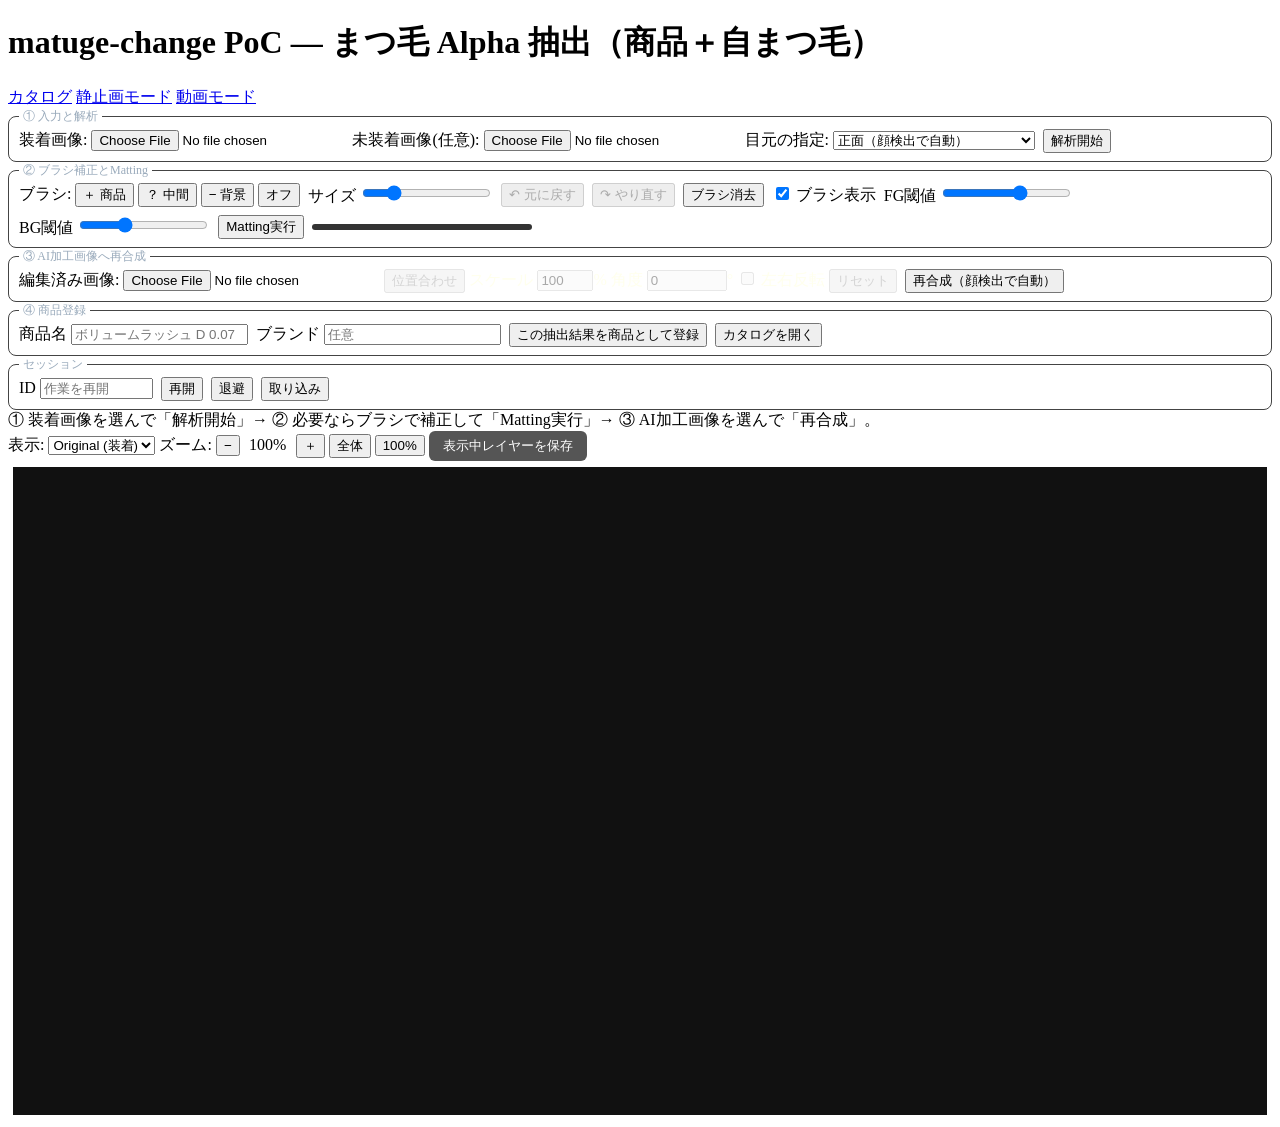
==== frontend/extract.html @ fe7f3122 "レビュー指摘対応: a>buttonネスト排除・:has()フォールバック・テストの厳密化 - <a>内の<button>を排除（カタログへはbutton+location.href、ダウンロードはボ" ====
<!DOCTYPE html>
<html lang="ja">
<head>
<meta charset="utf-8">
<title>matuge-change PoC — 静止画モード（まつ毛Alpha抽出）</title>
<link rel="stylesheet" href="/common.css">
<style>
  #controls { align-items: stretch; gap: 8px; }
  #controls .group { border: 1px solid #444; border-radius: 8px; margin: 0; padding: 4px 10px 8px;
    display: flex; flex-wrap: wrap; gap: 8px; align-items: center; }
  #controls legend { font-size: 12px; color: #9ab; padding: 0 4px; }
  #viewBar { padding-top: 0; padding-bottom: 6px; background: transparent; }
  /* ダウンロードリンクをボタンの見た目にする（<a>の中に<button>は無効なHTMLなので使わない） */
  #btnDownload { display: inline-block; background: #555; color: #fff; border-radius: 6px;
    padding: 6px 14px; font-size: 13px; text-decoration: none; cursor: pointer; }
  #stage { position: relative; margin: 0 auto 12px; overflow: auto; max-width: 98vw; height: 72vh; background: #111; }
  #canvasWrap { position: relative; transform-origin: 0 0; }
  canvas { position: absolute; left: 0; top: 0; image-rendering: auto; }
  #baseCanvas { position: relative; }
  #zoomLabel { display: inline-block; min-width: 48px; text-align: center; font-variant-numeric: tabular-nums; }
  .brush-active { outline: 2px solid #ff5; }
  #progress { height: 6px; background: #333; border-radius: 3px; overflow: hidden; width: 220px; }
  #progressBar { height: 100%; width: 0; background: #4a6cf7; transition: width .2s; }
  .roi-overlay { position: absolute; display: none; pointer-events: none; box-sizing: border-box; }
  #roiOverlayA { border: 2px solid #00e5ff; background: rgba(0,229,255,.12); }
  #roiOverlayB { border: 2px dashed #ff9f1c; background: rgba(255,159,28,.12); }
  .roi-overlay::before { position: absolute; left: 3px; top: 1px; font-weight: bold; }
  #roiOverlayA::before { content: 'A'; color: #00e5ff; }
  #roiOverlayB::before { content: 'B'; color: #ff9f1c; }
  #fitCanvas { display: none; z-index: 4; pointer-events: none; }
  #fitControls { color: #ffd; }
  #roiHint { font-size: 13px; color: #ffd; }
</style>
</head>
<body>
<header><h1>matuge-change PoC — まつ毛 Alpha 抽出（商品＋自まつ毛）</h1></header>

<nav>
  <a href="/">カタログ</a>
  <a href="/extract.html" class="nav-active">静止画モード</a>
  <a href="/video.html">動画モード</a>
</nav>

<div class="bar" id="controls">
  <fieldset class="group">
    <legend>① 入力と解析</legend>
    <label>装着画像: <input type="file" id="fileWith" accept="image/*"></label>
    <label>未装着画像(任意): <input type="file" id="fileWithout" accept="image/*"></label>
    <label>目元の指定:
      <select id="roiMode">
        <option value="auto">正面（顔検出で自動）</option>
        <option value="manual">横顔・目のアップ（手動ROI）</option>
      </select>
    </label>
    <span id="roiControls" style="display:none">
      <button id="roiBtnA" class="secondary">ROI-A 指定（装着画像）</button>
      <button id="roiBtnB" class="secondary">ROI-B 指定（加工画像）</button>
      <button id="roiClear" class="secondary">ROIクリア</button>
      <label><input type="checkbox" id="roiShow" checked> ROI枠を表示</label>
    </span>
    <button id="btnUpload">解析開始</button>
    <span id="roiHint"></span>
  </fieldset>

  <fieldset class="group">
    <legend>② ブラシ補正とMatting</legend>
    <label>ブラシ:
      <button id="btnAdd" class="secondary">＋ 商品</button>
      <button id="btnUnknown" class="secondary">？ 中間</button>
      <button id="btnRemove" class="secondary">− 背景</button>
      <button id="btnNone" class="secondary">オフ</button>
    </label>
    <label>サイズ <input type="range" id="brushSize" min="2" max="60" value="14"></label>
    <button id="btnUndo" class="secondary" disabled>↶ 元に戻す</button>
    <button id="btnRedo" class="secondary" disabled>↷ やり直す</button>
    <button id="btnClear" class="secondary">ブラシ消去</button>
    <label title="描いたブラシの表示だけを切り替えます（OFFでもMattingには使われます）。キーボード: B"><input type="checkbox" id="brushShow" checked> ブラシ表示</label>
    <label>FG閾値 <input type="range" id="fgThresh" min="30" max="95" value="70"></label>
    <label>BG閾値 <input type="range" id="bgThresh" min="2" max="50" value="18"></label>
    <button id="btnMatte">Matting実行</button>
    <div id="progress"><div id="progressBar"></div></div>
  </fieldset>

  <fieldset class="group">
    <legend>③ AI加工画像へ再合成</legend>
    <label>編集済み画像: <input type="file" id="fileEdited" accept="image/*"></label>
    <span id="fitControls">
      <button id="btnFit" class="secondary">位置合わせ</button>
      <label>スケール <input id="fitScale" type="number" min="10" max="400" step="1" value="100">%</label>
      <label>角度 <input id="fitAngle" type="number" min="-180" max="180" step="0.1" value="0">°</label>
      <label><input id="fitFlip" type="checkbox"> 左右反転</label>
      <button id="fitReset" class="secondary">リセット</button>
    </span>
    <button id="btnRecompose">再合成（顔検出で自動）</button>
  </fieldset>

  <fieldset class="group">
    <legend>④ 商品登録</legend>
    <label>商品名 <input type="text" id="assetName" placeholder="ボリュームラッシュ D 0.07"></label>
    <label>ブランド <input type="text" id="assetBrand" placeholder="任意"></label>
    <button id="btnRegister">この抽出結果を商品として登録</button>
    <button class="secondary" onclick="location.href='/'">カタログを開く</button>
    <span id="catalogInfo" style="font-size:13px;color:#9fd"></span>
  </fieldset>

  <fieldset class="group">
    <legend>セッション</legend>
    <label>ID <input type="text" id="sessionId" size="12" placeholder="作業を再開"></label>
    <button id="btnResume" class="secondary">再開</button>
    <button id="btnArchive" class="secondary" title="セッションの画像一式をSupabase Storageへ退避">退避</button>
    <button id="btnArchiveRestore" class="secondary" title="退避済みセッションをこのサーバへ復元">取り込み</button>
  </fieldset>
</div>

<div class="status" id="status">① 装着画像を選んで「解析開始」→ ② 必要ならブラシで補正して「Matting実行」→ ③ AI加工画像を選んで「再合成」。</div>

<div class="bar" id="viewBar">
  <label>表示:
    <select id="layerSelect">
      <option value="roi_a">Original (装着)</option>
    </select>
  </label>
  <label>ズーム:
    <button id="btnZoomOut" class="secondary">−</button>
    <span id="zoomLabel">100%</span>
    <button id="btnZoomIn" class="secondary">＋</button>
    <button id="btnZoomFit" class="secondary">全体</button>
    <button id="btnZoomReset" class="secondary">100%</button>
  </label>
  <a id="btnDownload" download>表示中レイヤーを保存</a>
</div>

<div id="stage">
  <div id="canvasWrap">
    <canvas id="baseCanvas"></canvas>
    <canvas id="paintCanvas"></canvas>
    <canvas id="fitCanvas"></canvas>
    <div id="roiOverlayA" class="roi-overlay"></div>
    <div id="roiOverlayB" class="roi-overlay"></div>
  </div>
</div>

<script>
const state = {
  session: null, w: 0, h: 0, brush: null, painting: false, layer: 'roi_a',
  strokes: [], current: null, supabase: null, channel: null,
  zoom: 1, localUrls: {}, roiA: null, roiB: null, activeRoi: null,
  fitMode: false, fitScale: 100, fitAngle: 0, fitFlip: false,
  productBBox: null, fitCenter: null, fitDrag: null,
};
const TOOL_OF = { add: 'fg', unknown: 'unknown', remove: 'bg' };
const COLOR_OF = { fg: '#ff2020', unknown: '#20c040', bg: '#2040ff' };
const baseCanvas = document.getElementById('baseCanvas');
const paintCanvas = document.getElementById('paintCanvas');
const fitCanvas = document.getElementById('fitCanvas');
const stage = document.getElementById('stage');
const canvasWrap = document.getElementById('canvasWrap');
const bctx = baseCanvas.getContext('2d');
const pctx = paintCanvas.getContext('2d');
const fctx = fitCanvas.getContext('2d');
const status = (msg) => document.getElementById('status').textContent = msg;

// fetch は通信断・ファイル読み取り失敗で reject するため、必ず捕まえて理由を表示する
async function postForm(url, fd) {
  let res;
  try {
    res = await fetch(url, { method: 'POST', body: fd });
  } catch (e) {
    throw new Error(`送信に失敗しました（選択したファイルが移動・削除された、またはサーバーに接続できません）: ${e.message}`);
  }
  if (!res.ok) throw new Error(await res.text());
  return res.json();
}

const LAYER_NAMES = {
  roi_a: 'Original (装着)', roi_b: 'Aligned (未装着)', difference: 'Difference',
  probability: 'Probability', trimap: 'Trimap', alpha: 'Alpha',
  product_rgba: 'Product RGBA', composite_on_bare: '未装着画像へ再合成',
  composite_on_edited: '編集済み画像へ再合成',
  source_with: '元画像 (装着)', source_without: '元画像 (未装着)',
  source_edited: '元画像 (AI加工済み)',
  local_with: '選択した画像 (装着)', local_without: '選択した画像 (未装着)',
  local_edited: '選択した画像 (AI加工済み)'
};

function setLayerOptions(layers) {
  const sel = document.getElementById('layerSelect');
  const current = sel.value;
  sel.innerHTML = '';
  // 解析後もアップロード直後のプレビューを見比べられるよう local_* を末尾に残す
  const all = [...layers, ...Object.keys(state.localUrls).filter(l => !layers.includes(l))];
  for (const l of all) {
    const opt = document.createElement('option');
    opt.value = l; opt.textContent = LAYER_NAMES[l] || l;
    sel.appendChild(opt);
  }
  // 解析・Matting 後は結果を見せたいので、プレビュー表示中なら新しいサーバ側レイヤーへ切り替える
  const keep = current && all.includes(current) && !isLocalLayer(current);
  sel.value = keep ? current : (layers[layers.length - 1] || all[all.length - 1]);
  return showLayer(sel.value);
}

const isSourceLayer = (name) => name.startsWith('source_');
// local_* は解析（セッション作成）前に選択したファイルをブラウザ内で表示するための擬似レイヤー
const isLocalLayer = (name) => name.startsWith('local_');
const isViewOnlyLayer = (name) => isSourceLayer(name) || isLocalLayer(name);

// ブラシがAlpha等の確認の邪魔になるとき、表示だけをOFFにできる（制約PNGには影響しない）
const brushShow = document.getElementById('brushShow');
function applyBrushVisibility() {
  paintCanvas.style.display = (isViewOnlyLayer(state.layer) || !brushShow.checked) ? 'none' : 'block';
}
brushShow.onchange = applyBrushVisibility;
window.addEventListener('keydown', (e) => {
  if (e.key.toLowerCase() !== 'b' || /input|textarea|select/i.test(e.target.tagName)) return;
  brushShow.checked = !brushShow.checked;
  applyBrushVisibility();
});

function applyZoom() {
  canvasWrap.style.transform = `scale(${state.zoom})`;
  canvasWrap.style.width = baseCanvas.width * state.zoom + 'px';
  canvasWrap.style.height = baseCanvas.height * state.zoom + 'px';
  document.getElementById('zoomLabel').textContent = Math.round(state.zoom * 100) + '%';
}
function setZoom(z) {
  state.zoom = Math.min(8, Math.max(0.05, z));
  applyZoom();
}
function fitZoom() {
  if (!baseCanvas.width) return;
  const pad = 4;
  setZoom(Math.min(
    (stage.clientWidth - pad) / baseCanvas.width,
    (stage.clientHeight - pad) / baseCanvas.height,
  ));
}
document.getElementById('btnZoomIn').onclick = () => setZoom(state.zoom * 1.25);
document.getElementById('btnZoomOut').onclick = () => setZoom(state.zoom / 1.25);
document.getElementById('btnZoomFit').onclick = fitZoom;
document.getElementById('btnZoomReset').onclick = () => setZoom(1);
stage.addEventListener('wheel', (e) => {
  if (!e.ctrlKey) return;  // Ctrl+ホイールでズーム、素のホイールはスクロールのまま
  e.preventDefault();
  setZoom(state.zoom * (e.deltaY < 0 ? 1.1 : 1 / 1.1));
}, { passive: false });

// 表示完了を待てるよう Promise を返す（ストローク再生はキャンバスのリサイズ後に行う必要がある）
function showLayer(name) {
  state.layer = name;
  updateFitAvailability();
  document.getElementById('layerSelect').value = name;
  const local = isLocalLayer(name);
  if (!local && !state.session) return Promise.resolve(false);
  const src = local ? state.localUrls[name] : `/api/image/${state.session}/${name}?t=${Date.now()}`;
  if (!src) return Promise.resolve(false);
  const dl = document.getElementById('btnDownload');
  dl.href = local ? state.localUrls[name] : `/api/image/${state.session}/${name}`;
  dl.setAttribute('download', `${name}.png`);
  const img = new Image();
  return new Promise((resolve) => {
    img.onload = () => {
      // 元画像は目元ROIと解像度が違うので、ブラシ用キャンバスのサイズ（=制約PNGのサイズ）は変えない
      const viewOnly = isViewOnlyLayer(name);
      // 同じ解像度のレイヤー間（Original/Probability/Alpha 等）ではズーム率を維持して見比べられるようにする
      const sizeChanged = baseCanvas.width !== img.width || baseCanvas.height !== img.height;
      baseCanvas.width = img.width;
      baseCanvas.height = img.height;
      if (!viewOnly) {
        paintCanvas.width = state.w = img.width;
        paintCanvas.height = state.h = img.height;
      }
      applyBrushVisibility();
      if (viewOnly) setBrush(null, null);
      stage.classList.toggle('checker', name === 'product_rgba');
      bctx.clearRect(0, 0, img.width, img.height);
      bctx.drawImage(img, 0, 0);
      // 全身の元画像は等倍だと画面に収まらないので、解像度が変わったときは全体が見えるズーム率にする
      if (sizeChanged) {
        if (img.width > stage.clientWidth || img.height > stage.clientHeight) fitZoom();
        else setZoom(1);
      } else applyZoom();
      restorePaint();
      drawRoiOverlay();
      drawFitPreview();
      updateFitAvailability();
      resolve(true);
    };
    img.onerror = () => {
      updateFitAvailability();
      status(`エラー: ${LAYER_NAMES[name] || name} を表示できませんでした`);
      resolve(false);
    };
    img.src = src;
  });
}

// 解析を待たずに選択画像を確認できるよう、ファイル選択時点でプレビュー用レイヤーを足す
function registerLocalPreview(inputId, layer) {
  document.getElementById(inputId).addEventListener('change', (e) => {
    const file = e.target.files[0];
    if (state.localUrls[layer]) URL.revokeObjectURL(state.localUrls[layer]);
    if (!file) { delete state.localUrls[layer]; return; }
    state.localUrls[layer] = URL.createObjectURL(file);
    const sel = document.getElementById('layerSelect');
    const layers = [...sel.options].map(o => o.value);
    setLayerOptions(layers.includes(layer) ? layers : [...layers, layer]);
    sel.value = layer;
    showLayer(layer);
  });
}
registerLocalPreview('fileWith', 'local_with');
registerLocalPreview('fileWithout', 'local_without');
document.getElementById('fileWithout').addEventListener('change', () => updateRoiHint());
registerLocalPreview('fileEdited', 'local_edited');

// 横顔・目のアップは顔検出が効かないため、元画像上でドラッグした矩形を目元ROIとして送る
const roiModeSelect = document.getElementById('roiMode');
const roiControls = document.getElementById('roiControls');
const roiOverlayA = document.getElementById('roiOverlayA');
const roiOverlayB = document.getElementById('roiOverlayB');
const roiShow = document.getElementById('roiShow');
const isManualRoi = () => roiModeSelect.value === 'manual';
const roiFor = (kind) => kind === 'a' ? state.roiA : state.roiB;
const isRoiLayer = (name, kind = state.activeRoi) => kind === 'a'
  ? name === 'local_with' || name === 'source_with'
  : name === 'local_edited' || name === 'source_edited';

function drawRoiOverlay() {
  for (const [kind, overlay] of [['a', roiOverlayA], ['b', roiOverlayB]]) {
    const r = roiFor(kind);
    const visible = r && isManualRoi() && roiShow.checked && isRoiLayer(state.layer, kind);
    overlay.style.display = visible ? 'block' : 'none';
    if (visible) {
      overlay.style.left = Math.min(r[0], r[2]) + 'px';
      overlay.style.top = Math.min(r[1], r[3]) + 'px';
      overlay.style.width = Math.abs(r[2] - r[0]) + 'px';
      overlay.style.height = Math.abs(r[3] - r[1]) + 'px';
    }
  }
}

function updateRoiHint() {
  const hint = document.getElementById('roiHint');
  roiControls.style.display = isManualRoi() ? 'inline-flex' : 'none';
  for (const [id, kind] of [['roiBtnA', 'a'], ['roiBtnB', 'b']])
    document.getElementById(id).classList.toggle('brush-active', state.activeRoi === kind);
  document.getElementById('btnUpload').textContent = isManualRoi() ? '解析開始（ROI-A）' : '解析開始';
  document.getElementById('btnRecompose').textContent = isManualRoi()
    ? '再合成（ROI-Bへ貼付）' : '再合成（顔検出で自動）';
  if (!isManualRoi()) { hint.textContent = ''; drawRoiOverlay(); return; }
  const format = (r) => r
    ? `${Math.round(Math.abs(r[2] - r[0]))}×${Math.round(Math.abs(r[3] - r[1]))}px`
    : '未指定';
  // 手動ROIでは顔ランドマーク位置合わせができないので、未装着画像は同じ矩形で切り抜かれる
  const bareWarning = document.getElementById('fileWithout').files[0]
    ? '　⚠ 手動ROIでは未装着画像を位置合わせできません（同じ構図でないなら外してください）'
    : '';
  hint.textContent = `ROI-A ${format(state.roiA)} ／ ROI-B ${format(state.roiB)}` + bareWarning;
  drawRoiOverlay();
  drawFitPreview();
}

let fitImage = null;
function isFitLayer(name = state.layer) {
  return name === 'local_edited' || name === 'source_edited';
}
function fitRect() {
  if (!state.roiB || !fitImage) return null;
  const b = state.productBBox || [0, 0, fitImage.naturalWidth, fitImage.naturalHeight];
  const bw = Math.max(1, b[2] - b[0]);
  const bh = Math.max(1, b[3] - b[1]);
  const base = Math.min(
    Math.abs(state.roiB[2] - state.roiB[0]) / bw,
    Math.abs(state.roiB[3] - state.roiB[1]) / bh,
  );
  const scale = base * state.fitScale / 100;
  const cx = state.fitCenter ? state.fitCenter[0] : (state.roiB[0] + state.roiB[2]) / 2;
  const cy = state.fitCenter ? state.fitCenter[1] : (state.roiB[1] + state.roiB[3]) / 2;
  return { b, w: bw * scale, h: bh * scale, cx, cy };
}
function initializeFitCenter(force = false) {
  if (!state.roiB || (!force && state.fitCenter)) return;
  state.fitCenter = [(state.roiB[0] + state.roiB[2]) / 2, (state.roiB[1] + state.roiB[3]) / 2];
}
function updateFitHint() {
  if (!isManualRoi() || !state.roiB) return;
  const hint = document.getElementById('roiHint');
  hint.textContent = `${hint.textContent.split(' ／')[0]} ／ ROI-B ${Math.round(Math.abs(state.roiB[2] - state.roiB[0]))}×${Math.round(Math.abs(state.roiB[3] - state.roiB[1]))}px ／ 角度 ${Number(state.fitAngle).toFixed(1)}° ／ ${state.fitFlip ? '反転' : '反転なし'}`;
}
function updateFitAvailability() {
  const controls = document.getElementById('fitControls');
  const available = !!state.session && isManualRoi() && isFitLayer();
  // 出たり消えたりすると見つけられないので、常時表示して非活性＋ツールチップで使い方を案内する
  controls.title = !state.session
    ? '「解析開始」の後、手動ROIモードで加工画像レイヤーを表示すると使えます'
    : !isManualRoi()
      ? '手動ROIモードのときに使えます（正面モードは顔検出で自動配置されます）'
      : !isFitLayer()
        ? '「選択した画像 (AI加工済み)」または「元画像 (AI加工済み)」レイヤーを表示すると使えます'
        : 'ROI-Bの枠をドラッグで移動、四隅で拡縮、上のハンドルで回転できます';
  for (const id of ['btnFit', 'fitScale', 'fitAngle', 'fitFlip', 'fitReset'])
    document.getElementById(id).disabled = !available;
  // 非活性のときは全体を薄くして「今は使えない」ことを示す（理由はツールチップ）
  controls.style.opacity = available ? '' : '.5';
  if (!available) {
    state.fitMode = false;
    document.getElementById('btnFit').classList.remove('brush-active');
  }
}
function drawFitPreview() {
  if (!fitCanvas || !baseCanvas.width) return;
  fitCanvas.width = baseCanvas.width;
  fitCanvas.height = baseCanvas.height;
  fctx.clearRect(0, 0, fitCanvas.width, fitCanvas.height);
  const geometry = fitRect();
  const visible = state.fitMode && isFitLayer() && fitImage && geometry;
  fitCanvas.style.display = visible ? 'block' : 'none';
  fitCanvas.style.pointerEvents = visible ? 'auto' : 'none';
  if (!visible) return;
  const { b, w, h, cx, cy } = geometry;
  fctx.save();
  fctx.translate(cx, cy);
  fctx.rotate(Number(state.fitAngle) * Math.PI / 180);
  fctx.scale(state.fitFlip ? -1 : 1, 1);
  fctx.drawImage(fitImage, b[0], b[1], b[2] - b[0], b[3] - b[1], -w / 2, -h / 2, w, h);
  if (roiShow.checked) {
    fctx.strokeStyle = '#ff9f1c';
    fctx.lineWidth = 2 / state.zoom;
    fctx.strokeRect(-w / 2, -h / 2, w, h);
    fctx.fillStyle = '#fff';
    fctx.strokeStyle = '#ff9f1c';
    fctx.beginPath();
    fctx.moveTo(0, -h / 2);
    fctx.lineTo(0, -h / 2 - 30 / state.zoom);
    fctx.stroke();
    fctx.beginPath();
    fctx.arc(0, -h / 2 - 30 / state.zoom, 5 / state.zoom, 0, Math.PI * 2);
    fctx.fill();
    fctx.stroke();
    for (const [x, y] of [[-w / 2, -h / 2], [w / 2, -h / 2], [w / 2, h / 2], [-w / 2, h / 2]])
      { fctx.beginPath(); fctx.arc(x, y, 5 / state.zoom, 0, Math.PI * 2); fctx.fill(); fctx.stroke(); }
  }
  fctx.restore();
}
function ensureFitImage() {
  if (!state.session || fitImage) return;
  fitImage = new Image();
  fitImage.onload = () => drawFitPreview();
  fitImage.src = `/api/image/${state.session}/product_rgba?t=${Date.now()}`;
}
function resetFit() {
  if (!state.roiB) return;
  state.fitScale = 100;
  state.fitAngle = 0;
  state.fitFlip = false;
  state.fitCenter = [(state.roiB[0] + state.roiB[2]) / 2, (state.roiB[1] + state.roiB[3]) / 2];
  document.getElementById('fitScale').value = state.fitScale;
  document.getElementById('fitAngle').value = state.fitAngle;
  document.getElementById('fitFlip').checked = state.fitFlip;
  updateFitHint();
  drawFitPreview();
}
function enterFit() {
  if (!isManualRoi() || !isFitLayer() || !state.session) return;
  if (state.activeRoi) { status('ROI指定中は位置合わせを開始できません'); return; }
  if (!state.roiB) { status('加工画像で ROI-B を指定してください'); armRoi('b'); return; }
  initializeFitCenter();
  ensureFitImage();
  state.fitMode = !state.fitMode;
  setBrush(null, null);
  updateFitAvailability();
  document.getElementById('btnFit').classList.toggle('brush-active', state.fitMode);
  drawFitPreview();
}
function fitPoint(e) {
  const rect = fitCanvas.getBoundingClientRect();
  return [(e.clientX - rect.left) / state.zoom, (e.clientY - rect.top) / state.zoom];
}
function fitLocalPoint(point, geometry) {
  const dx = point[0] - geometry.cx, dy = point[1] - geometry.cy;
  const angle = -Number(state.fitAngle) * Math.PI / 180;
  const x = dx * Math.cos(angle) - dy * Math.sin(angle);
  const y = dx * Math.sin(angle) + dy * Math.cos(angle);
  return [state.fitFlip ? -x : x, y];
}
fitCanvas.addEventListener('pointerdown', (e) => {
  if (!state.fitMode) return;
  const geometry = fitRect();
  if (!geometry) return;
  const local = fitLocalPoint(fitPoint(e), geometry);
  const nearCorner = Math.abs(Math.abs(local[0]) - geometry.w / 2) < 14 / state.zoom
    && Math.abs(Math.abs(local[1]) - geometry.h / 2) < 14 / state.zoom;
  const rotationHandle = Math.abs(local[0]) < 14 / state.zoom
    && Math.abs(local[1] + geometry.h / 2 + 30 / state.zoom) < 14 / state.zoom;
  const inside = Math.abs(local[0]) <= geometry.w / 2 && Math.abs(local[1]) <= geometry.h / 2;
  if (!inside && !nearCorner && !rotationHandle) return;
  state.fitDrag = {
    type: rotationHandle ? 'rotate' : nearCorner ? 'scale' : 'move',
    start: fitPoint(e), startScale: state.fitScale, startAngle: state.fitAngle,
  };
  fitCanvas.setPointerCapture(e.pointerId);
});
fitCanvas.addEventListener('pointermove', (e) => {
  if (!state.fitDrag) return;
  const point = fitPoint(e);
  const geometry = fitRect();
  if (state.fitDrag.type === 'move') {
    state.fitCenter = [
      state.fitCenter[0] + point[0] - state.fitDrag.start[0],
      state.fitCenter[1] + point[1] - state.fitDrag.start[1],
    ];
    state.fitDrag.start = point;
  } else if (state.fitDrag.type === 'scale') {
    const startDistance = Math.max(1, Math.hypot(
      state.fitDrag.start[0] - geometry.cx, state.fitDrag.start[1] - geometry.cy,
    ));
    const distance = Math.hypot(point[0] - geometry.cx, point[1] - geometry.cy);
    state.fitScale = Math.max(10, Math.min(400, state.fitDrag.startScale * distance / startDistance));
    document.getElementById('fitScale').value = Math.round(state.fitScale);
  } else {
    let angle = Math.atan2(point[1] - geometry.cy, point[0] - geometry.cx) * 180 / Math.PI + 90;
    if (e.shiftKey) angle = Math.round(angle / 15) * 15;
    state.fitAngle = Math.max(-180, Math.min(180, angle));
    document.getElementById('fitAngle').value = state.fitAngle;
  }
  updateFitHint();
  drawFitPreview();
});
fitCanvas.addEventListener('pointerup', () => { state.fitDrag = null; });
document.getElementById('btnFit').onclick = enterFit;
document.getElementById('fitReset').onclick = resetFit;
document.getElementById('fitScale').onchange = (e) => {
  state.fitScale = Math.max(10, Math.min(400, +e.target.value || 100));
  e.target.value = Math.round(state.fitScale);
  updateFitHint(); drawFitPreview();
};
document.getElementById('fitAngle').onchange = (e) => {
  state.fitAngle = Math.max(-180, Math.min(180, +e.target.value || 0));
  e.target.value = state.fitAngle;
  updateFitHint(); drawFitPreview();
};
document.getElementById('fitFlip').onchange = (e) => {
  state.fitFlip = e.target.checked;
  updateFitHint(); drawFitPreview();
};
roiModeSelect.onchange = () => {
  // ROIを引ける状態にするため、手動に切り替えたら装着画像のプレビューへ移動する
  if (isManualRoi() && !isRoiLayer(state.layer, 'a') && state.localUrls.local_with) showLayer('local_with');
  updateRoiHint();
  updateFitAvailability();
};

function fallbackToManualRoi() {
  roiModeSelect.value = 'manual';
  if (state.localUrls.local_with) showLayer('local_with');
  updateRoiHint();
  status('⚠ 顔を検出できませんでした（横顔・目のアップなど）。手動ROIに切り替えました。目元をドラッグして囲んだあと、もう一度「解析開始」を押してください。');
}

function armRoi(kind) {
  if (!isManualRoi()) return;
  if (state.fitMode) {
    state.fitMode = false;
    updateFitAvailability();
  }
  const target = kind === 'a'
    ? (state.localUrls.local_with ? 'local_with' : 'source_with')
    : (state.localUrls.local_edited ? 'local_edited' : 'source_edited');
  const options = [...document.getElementById('layerSelect').options].map(o => o.value);
  const available = state.localUrls[target] || options.includes(target);
  if (!available) {
    if (kind === 'b') status('編集済み画像を選択してください');
    return;
  }
  state.activeRoi = kind;
  setBrush(null, null);
  showLayer(target);
  updateRoiHint();
}
document.getElementById('roiBtnA').onclick = () => armRoi('a');
document.getElementById('roiBtnB').onclick = () => armRoi('b');
document.getElementById('roiClear').onclick = () => {
  state.roiA = null; state.roiB = null;
  state.activeRoi = null;
  updateRoiHint();
};
roiShow.onchange = () => { drawRoiOverlay(); drawFitPreview(); };
window.addEventListener('keydown', (e) => {
  if (e.key.toLowerCase() !== 'h' || /input|textarea|select/i.test(e.target.tagName)) return;
  roiShow.checked = !roiShow.checked;
  drawRoiOverlay();
  drawFitPreview();
});
window.addEventListener('keydown', (e) => {
  if (!state.fitMode || /input|textarea|select/i.test(e.target.tagName)) return;
  if (e.key === 'Escape') {
    state.fitMode = false;
    updateFitAvailability();
    document.getElementById('btnFit').classList.remove('brush-active');
    drawFitPreview();
    return;
  }
  if (e.key === '[' || e.key === ']') {
    e.preventDefault();
    state.fitAngle = Math.max(-180, Math.min(180, state.fitAngle + (e.key === '[' ? -1 : 1)));
  } else if (e.key === '-' || e.key === '+') {
    e.preventDefault();
    state.fitScale = Math.max(10, Math.min(400, state.fitScale + (e.key === '-' ? -1 : 1)));
  } else if (['ArrowLeft', 'ArrowRight', 'ArrowUp', 'ArrowDown'].includes(e.key)) {
    e.preventDefault();
    const step = e.shiftKey ? 10 : 1;
    const dx = e.key === 'ArrowLeft' ? -step : e.key === 'ArrowRight' ? step : 0;
    const dy = e.key === 'ArrowUp' ? -step : e.key === 'ArrowDown' ? step : 0;
    state.fitCenter = [state.fitCenter[0] + dx, state.fitCenter[1] + dy];
  } else return;
  document.getElementById('fitScale').value = Math.round(state.fitScale);
  document.getElementById('fitAngle').value = state.fitAngle;
  updateFitHint();
  drawFitPreview();
});

function imagePoint(e) {
  const rect = baseCanvas.getBoundingClientRect();
  return [(e.clientX - rect.left) / state.zoom, (e.clientY - rect.top) / state.zoom];
}

let roiDragging = false;
canvasWrap.addEventListener('pointerdown', (e) => {
  if (!isManualRoi() || !state.activeRoi || !isRoiLayer(state.layer, state.activeRoi)) return;
  const [x, y] = imagePoint(e);
  const rect = [x, y, x, y];
  if (state.activeRoi === 'a') state.roiA = rect;
  else state.roiB = rect;
  roiDragging = true;
  updateRoiHint();
});
canvasWrap.addEventListener('pointermove', (e) => {
  if (!roiDragging) return;
  const [x, y] = imagePoint(e);
  const rect = state.activeRoi === 'a' ? state.roiA : state.roiB;
  rect[2] = x; rect[3] = y;
  updateRoiHint();
});
window.addEventListener('pointerup', () => {
  if (!roiDragging) return;
  roiDragging = false;
  if (state.activeRoi === 'b') initializeFitCenter(true);
  state.activeRoi = null;
  updateRoiHint();
});
updateRoiHint();
updateFitAvailability();

let paintBackup = null;
const undoStack = [], redoStack = [];
const MAX_HISTORY = 30;
function restorePaint() {
  if (paintBackup) pctx.putImageData(paintBackup, 0, 0);
}
function updateHistoryButtons() {
  document.getElementById('btnUndo').disabled = !undoStack.length;
  document.getElementById('btnRedo').disabled = !redoStack.length;
}
function resetHistory() {
  undoStack.length = 0; redoStack.length = 0;
  updateHistoryButtons();
}
function savePaint() {
  undoStack.push(paintBackup);
  if (undoStack.length > MAX_HISTORY) undoStack.shift();
  redoStack.length = 0;
  paintBackup = pctx.getImageData(0, 0, state.w, state.h);
  updateHistoryButtons();
}
function applyPaint(snap) {
  paintBackup = snap;
  pctx.clearRect(0, 0, paintCanvas.width, paintCanvas.height);
  restorePaint();
  updateHistoryButtons();
}
function undoPaint() {
  if (!undoStack.length) return;
  redoStack.push(paintBackup);
  applyPaint(undoStack.pop());
}
function redoPaint() {
  if (!redoStack.length) return;
  undoStack.push(paintBackup);
  applyPaint(redoStack.pop());
}
document.getElementById('btnUndo').onclick = undoPaint;
document.getElementById('btnRedo').onclick = redoPaint;
window.addEventListener('keydown', (e) => {
  if (!(e.ctrlKey || e.metaKey)) return;
  const k = e.key.toLowerCase();
  if (k === 'z' && !e.shiftKey) { e.preventDefault(); undoPaint(); }
  else if (k === 'y' || (k === 'z' && e.shiftKey)) { e.preventDefault(); redoPaint(); }
});

document.getElementById('btnUpload').onclick = async () => {
  const fw = document.getElementById('fileWith').files[0];
  if (!fw) { status('装着画像を選択してください'); return; }
  const fd = new FormData();
  fd.append('image_with', fw);
  const fo = document.getElementById('fileWithout').files[0];
  if (fo) fd.append('image_without', fo);
  if (isManualRoi()) {
    if (!state.roiA) { status('ROI-A 指定を押して装着画像でROIを囲んでください'); return; }
    fd.append('roi_rect', state.roiA.map(Math.round).join(','));
  }
  status(isManualRoi() ? '解析中…（手動ROI・差分計算）' : '解析中…（顔検出・位置合わせ・差分計算）');
  let data;
  try {
    data = await postForm('/api/session', fd);
  } catch (e) {
    // 横顔・目のアップで顔検出が失敗するのは想定内。行き止まりにせず手動ROIに誘導する
    if (!isManualRoi() && /no face/.test(e.message)) { fallbackToManualRoi(); return; }
    status('エラー: ' + e.message);
    return;
  }
  state.session = data.session_id;
  state.w = data.width; state.h = data.height;
  state.strokes = [];
  paintBackup = null;
  fitImage = null;
  state.productBBox = null;
  state.fitMode = false;
  resetHistory();
  pctx.clearRect(0, 0, 4096, 4096);
  setLayerOptions(data.layers);
  document.getElementById('sessionId').value = data.session_id;
  status(`解析完了 (session ${data.session_id})。Probability を確認し、必要ならブラシで補正して Matting を実行してください。`);
};

document.getElementById('layerSelect').onchange = (e) => showLayer(e.target.value);

async function resumeSession(sid) {
  const res = await fetch(`/api/sessions/${sid}`);
  if (!res.ok) { status('エラー: ' + (await res.text())); return false; }
  const data = await res.json();
  state.session = sid;
  state.w = data.width; state.h = data.height;
  roiModeSelect.value = data.mode === 'manual' ? 'manual' : 'auto';
  state.roiA = data.roi_rect || null;
  state.roiB = data.dest_rect || null;
  state.productBBox = data.product_bbox || null;
  state.fitAngle = data.dest_angle || 0;
  state.fitFlip = !!data.dest_flip;
  state.fitScale = 100;
  state.fitMode = false;
  fitImage = null;
  initializeFitCenter(true);
  document.getElementById('fitScale').value = state.fitScale;
  document.getElementById('fitAngle').value = state.fitAngle;
  document.getElementById('fitFlip').checked = state.fitFlip;
  updateRoiHint();
  paintBackup = null;
  resetHistory();
  // ストロークの再生前に表示を待つ（onload が paintCanvas をリサイズして中身を消すため）
  await setLayerOptions(data.layers);
  await loadStrokes(sid);
  restorePaint();
  status(`セッション ${sid} を復元しました（ブラシストローク ${state.strokes.length} 本）。`);
  return true;
}

function currentSessionId() {
  return (document.getElementById('sessionId').value || '').trim() || state.session;
}

document.getElementById('btnResume').onclick = async () => {
  const sid = currentSessionId();
  if (!sid) { status('セッションID を入力してください'); return; }
  await resumeSession(sid);
};

// 別マシン・別セッションへの引き継ぎ用。Supabase 未設定なら 503 が返る
document.getElementById('btnArchive').onclick = async () => {
  const sid = currentSessionId();
  if (!sid) { status('セッションID を入力してください'); return; }
  status('退避中…（Supabase Storage へアップロード）');
  const res = await fetch(`/api/sessions/${sid}/archive`, { method: 'POST' });
  if (!res.ok) { status('エラー: ' + (await res.text())); return; }
  const data = await res.json();
  status(`セッション ${sid} を退避しました（${data.files.length} ファイル）。他の環境ではこのIDで「取り込み」できます。`);
};

document.getElementById('btnArchiveRestore').onclick = async () => {
  const sid = (document.getElementById('sessionId').value || '').trim();
  if (!sid) { status('取り込むセッションID を入力してください'); return; }
  status('取り込み中…（Supabase Storage からダウンロード）');
  const res = await fetch(`/api/sessions/${sid}/archive/restore`, { method: 'POST' });
  if (!res.ok) { status('エラー: ' + (await res.text())); return; }
  await resumeSession(sid);
};

function setBrush(mode, btn) {
  if (state.fitMode && mode) return;
  state.brush = mode;
  // 非表示のまま描けると混乱するので、ブラシを選んだら表示に戻す
  if (mode && !brushShow.checked) {
    brushShow.checked = true;
    applyBrushVisibility();
  }
  for (const id of ['btnAdd', 'btnUnknown', 'btnRemove', 'btnNone'])
    document.getElementById(id).classList.remove('brush-active');
  if (btn) btn.classList.add('brush-active');
  paintCanvas.style.pointerEvents = mode ? 'auto' : 'none';
  paintCanvas.style.cursor = mode ? 'crosshair' : 'default';
}
document.getElementById('btnAdd').onclick = (e) => setBrush('add', e.target);
document.getElementById('btnUnknown').onclick = (e) => setBrush('unknown', e.target);
document.getElementById('btnRemove').onclick = (e) => setBrush('remove', e.target);
document.getElementById('btnNone').onclick = () => setBrush(null, null);
document.getElementById('btnClear').onclick = () => {
  pctx.clearRect(0, 0, state.w, state.h);
  state.strokes = [];
  savePaint();
  persistStrokes();
};
updateHistoryButtons();
setBrush(null, null);

function dab(tool, x, y, r) {
  pctx.globalAlpha = 0.55;
  pctx.fillStyle = COLOR_OF[tool];
  pctx.beginPath(); pctx.arc(x, y, r, 0, Math.PI * 2); pctx.fill();
  pctx.globalAlpha = 1;
}

function paintAt(e) {
  const rect = paintCanvas.getBoundingClientRect();
  // 表示はズーム倍率でスケールされるので、画像座標へ戻して塗る
  const x = (e.clientX - rect.left) / state.zoom, y = (e.clientY - rect.top) / state.zoom;
  const r = +document.getElementById('brushSize').value;
  dab(TOOL_OF[state.brush], x, y, r);
  if (state.current) state.current.points.push([Math.round(x), Math.round(y)]);
}

function replayStrokes(strokes) {
  pctx.clearRect(0, 0, paintCanvas.width, paintCanvas.height);
  for (const s of strokes) for (const [x, y] of s.points) dab(s.tool, x, y, s.radius);
  paintBackup = pctx.getImageData(0, 0, state.w, state.h);
}

async function persistStrokes() {
  if (!state.session) return;
  const body = { width: state.w, height: state.h, strokes: state.strokes };
  await fetch(`/api/sessions/${state.session}/strokes`, {
    method: 'PUT', headers: { 'Content-Type': 'application/json' }, body: JSON.stringify(body),
  });
}

async function loadStrokes(sessionId) {
  const res = await fetch(`/api/sessions/${sessionId}/strokes`);
  if (!res.ok) return;
  const data = await res.json();
  state.strokes = data.strokes;
  if (state.strokes.length) replayStrokes(state.strokes);
}

paintCanvas.addEventListener('pointerdown', (e) => {
  if (!state.brush) return;
  state.painting = true;
  state.current = {
    tool: TOOL_OF[state.brush], radius: +document.getElementById('brushSize').value, points: [],
  };
  paintAt(e);
});
paintCanvas.addEventListener('pointermove', (e) => { if (state.painting) paintAt(e); });
window.addEventListener('pointerup', () => {
  if (!state.painting) return;
  state.painting = false;
  if (state.current && state.current.points.length) state.strokes.push(state.current);
  state.current = null;
  savePaint();
  persistStrokes();
});

document.getElementById('btnRecompose').onclick = async () => {
  if (!state.session) { status('まだセッションがありません。装着画像を選んで「解析開始」を押してください'); return; }
  const fe = document.getElementById('fileEdited').files[0];
  if (!fe) { status('編集済み画像を選択してください'); return; }
  if (isManualRoi() && !state.roiB) {
    status('加工画像で ROI-B を指定してください');
    armRoi('b');
    return;
  }
  status(isManualRoi() ? '再合成中…（ROI-Bへ貼付）' : '再合成中…（顔検出・位置合わせ・Alpha合成）');
  const fd = new FormData();
  fd.append('session_id', state.session);
  fd.append('edited_image', fe);
  if (isManualRoi() && state.roiB) {
    const geometry = fitRect();
    const rect = geometry
      ? [geometry.cx - geometry.w / 2, geometry.cy - geometry.h / 2, geometry.cx + geometry.w / 2, geometry.cy + geometry.h / 2]
      : state.roiB;
    fd.append('dest_rect', rect.map(Math.round).join(','));
    fd.append('angle', String(state.fitAngle));
    fd.append('flip', String(state.fitFlip));
  }
  try {
    const result = await postForm('/api/recompose', fd);
    if (result.dest_rect) {
      state.roiB = result.dest_rect;
      state.fitScale = 100;
      initializeFitCenter(true);
      document.getElementById('fitScale').value = state.fitScale;
    }
    if (result.product_bbox) state.productBBox = result.product_bbox;
    state.fitAngle = result.angle || 0;
    state.fitFlip = !!result.flip;
  } catch (e) {
    status('エラー: ' + e.message);
    return;
  }
  const sel = document.getElementById('layerSelect');
  const layers = [...sel.options].map(o => o.value);
  if (!layers.includes('source_edited')) layers.push('source_edited');
  if (!layers.includes('composite_on_edited')) layers.push('composite_on_edited');
  setLayerOptions(layers);
  sel.value = 'composite_on_edited';
  showLayer('composite_on_edited');
  updateFitHint();
  status('再合成完了。「表示中レイヤーを保存」でダウンロードできます。');
};

const setProgress = (pct) => document.getElementById('progressBar').style.width = `${pct}%`;

async function connectRealtime() {
  const cfg = (await (await fetch('/api/config')).json()).supabase;
  if (!cfg.realtime) return null;
  const { createClient } = await import('https://cdn.jsdelivr.net/npm/@supabase/supabase-js@2.45.4/+esm');
  return createClient(cfg.url, cfg.publishable_key);
}

function onJobUpdate(job, resolve) {
  setProgress(job.progress);
  if (job.status === 'running') status(`Matting 実行中… ${job.stage || ''} ${job.progress}%`);
  if (job.status === 'done' || job.status === 'failed') resolve(job);
}

function followWithRealtime(jobId) {
  return new Promise((resolve) => {
    state.channel = state.supabase
      .channel(`matte_job_${jobId}`)
      .on('postgres_changes',
        { event: 'UPDATE', schema: 'public', table: 'matte_jobs', filter: `id=eq.${jobId}` },
        (payload) => onJobUpdate(payload.new, resolve))
      .subscribe();
  }).finally(() => { state.supabase.removeChannel(state.channel); state.channel = null; });
}

async function followWithPolling(jobId) {
  for (;;) {
    const job = await (await fetch(`/api/matte/jobs/${jobId}`)).json();
    let finished = null;
    onJobUpdate(job, (j) => { finished = j; });
    if (finished) return finished;
    await new Promise((r) => setTimeout(r, 400));
  }
}

document.getElementById('btnMatte').onclick = async () => {
  if (!state.session) { status('まだセッションがありません。装着画像を選んで「解析開始」を押してください'); return; }
  status('Matting をキューに投入中…');
  setProgress(0);
  document.getElementById('btnMatte').disabled = true;
  const fd = new FormData();
  fd.append('session_id', state.session);
  fd.append('fg_thresh', (+document.getElementById('fgThresh').value / 100).toString());
  fd.append('bg_thresh', (+document.getElementById('bgThresh').value / 100).toString());
  const blank = !paintBackup || paintBackup.data.every((v, i) => (i % 4 !== 3) || v === 0);
  if (!blank) fd.append('constraints_png', paintCanvas.toDataURL('image/png'));
  try {
    let jobId;
    try {
      ({ job_id: jobId } = await postForm('/api/matte/jobs', fd));
    } catch (e) {
      status('エラー: ' + e.message);
      return;
    }
    const job = state.supabase ? await followWithRealtime(jobId) : await followWithPolling(jobId);
    if (job.status === 'failed') { status('Matting 失敗: ' + job.error); return; }
    const prev = [...document.getElementById('layerSelect').options].map(o => o.value);
    const base = ['roi_a'];
    if (document.getElementById('fileWithout').files[0] || prev.includes('roi_b')) base.push('roi_b');
    const layers = [...base, ...prev.filter(isSourceLayer), 'difference', 'probability', ...job.result.layers];
    if (prev.includes('composite_on_edited')) layers.push('composite_on_edited');
    setLayerOptions(layers);
    status(`Matting 完了。再合成誤差 (mean abs, 0-255): ${job.result.reconstruction_error.toFixed(2)}`);
  } finally {
    document.getElementById('btnMatte').disabled = false;
    setProgress(0);
  }
};

const catalogInfo = (msg) => document.getElementById('catalogInfo').textContent = msg;

document.getElementById('btnRegister').onclick = async () => {
  if (!state.session) { catalogInfo('先に Matting を実行してください'); return; }
  const fd = new FormData();
  fd.append('session_id', state.session);
  fd.append('name', document.getElementById('assetName').value || `lash-${state.session}`);
  const brand = document.getElementById('assetBrand').value;
  if (brand) fd.append('brand', brand);
  const res = await fetch('/api/assets', { method: 'POST', body: fd });
  if (!res.ok) { catalogInfo('登録エラー: ' + (await res.text())); return; }
  catalogInfo('商品として登録しました。カタログで確認できます。');
};

(async () => { state.supabase = await connectRealtime(); })();
</script>
</body>
</html>
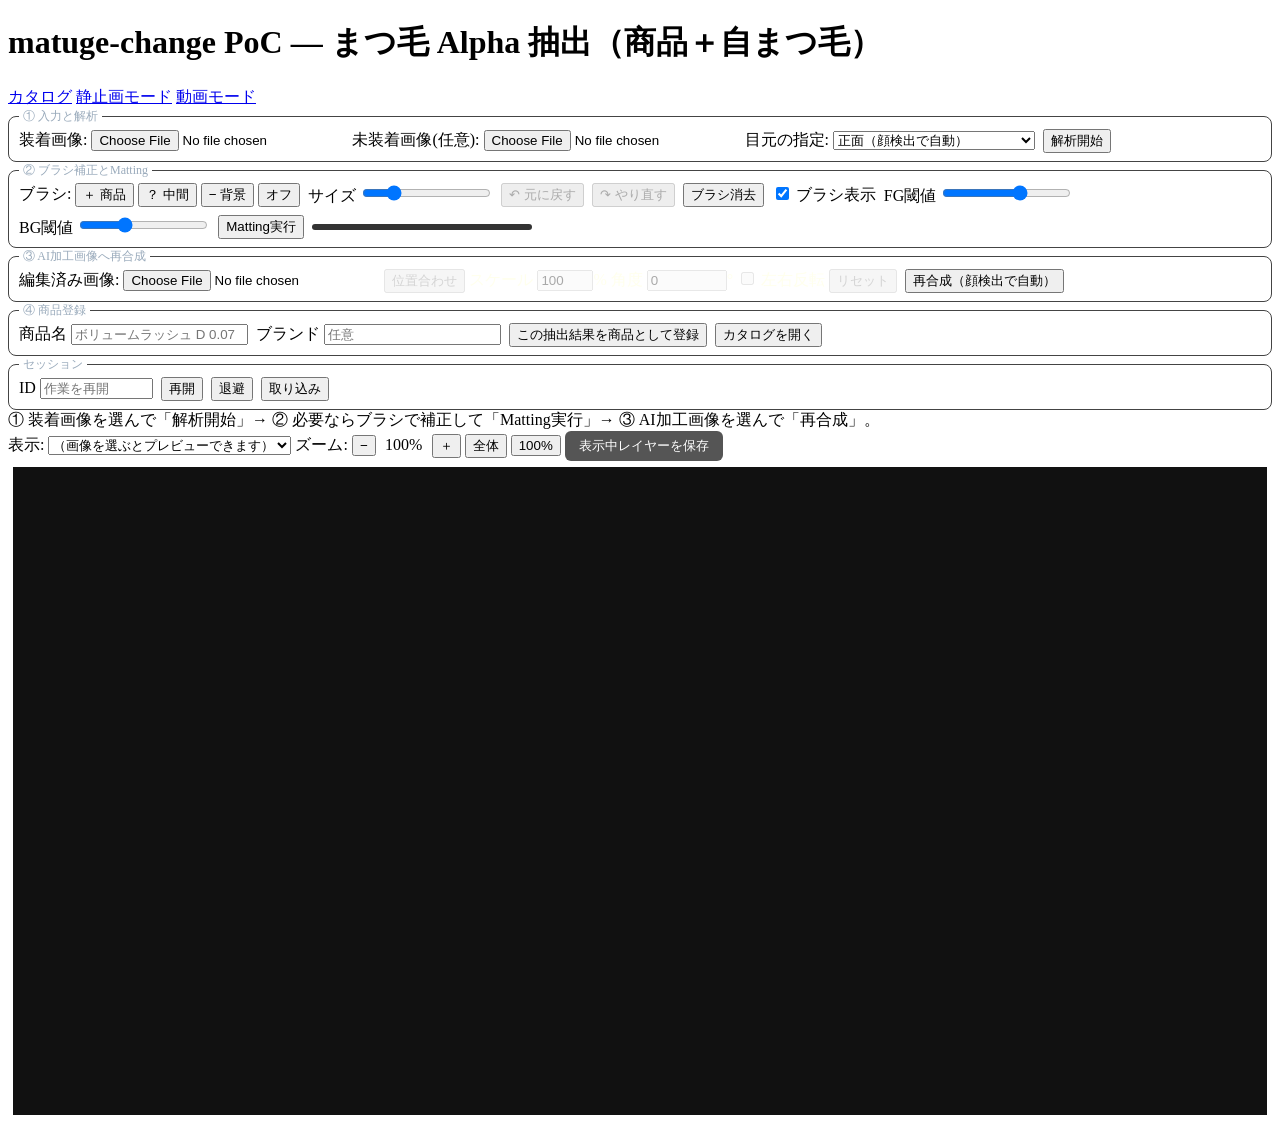
==== commit d3f17cbb: "fix(extract): 表示レイヤーのラベルと並びを作業順に整理する 「Original (装着)」が「未装着（まつ毛を付ける前）」と誤読され、レイヤーが 機能していないと判断される問題があった。" ====
--- a/frontend/extract.html
+++ b/frontend/extract.html
@@ -117,7 +117,7 @@
 <div class="bar" id="viewBar">
   <label>表示:
     <select id="layerSelect">
-      <option value="roi_a">Original (装着)</option>
+      <option value="" disabled selected>（画像を選ぶとプレビューできます）</option>
     </select>
   </label>
   <label>ズーム:
@@ -142,7 +142,7 @@
 
 <script>
 const state = {
-  session: null, w: 0, h: 0, brush: null, painting: false, layer: 'roi_a',
+  session: null, w: 0, h: 0, brush: null, painting: false, layer: '',
   strokes: [], current: null, supabase: null, channel: null,
   zoom: 1, localUrls: {}, roiA: null, roiB: null, activeRoi: null,
   fitMode: false, fitScale: 100, fitAngle: 0, fitFlip: false,
@@ -172,31 +172,60 @@
   return res.json();
 }
 
+// 「Original」は装着画像を指すが未装着と誤読されるため、何の画像でどう使うかを名前に入れる
 const LAYER_NAMES = {
-  roi_a: 'Original (装着)', roi_b: 'Aligned (未装着)', difference: 'Difference',
-  probability: 'Probability', trimap: 'Trimap', alpha: 'Alpha',
-  product_rgba: 'Product RGBA', composite_on_bare: '未装着画像へ再合成',
-  composite_on_edited: '編集済み画像へ再合成',
-  source_with: '元画像 (装着)', source_without: '元画像 (未装着)',
-  source_edited: '元画像 (AI加工済み)',
-  local_with: '選択した画像 (装着)', local_without: '選択した画像 (未装着)',
-  local_edited: '選択した画像 (AI加工済み)'
-};
+  roi_a: '目元ROI：装着（抽出元）', roi_b: '目元ROI：未装着（位置合わせ済み）',
+  difference: 'Difference：装着と未装着の差分', probability: 'Probability：まつ毛らしさ',
+  trimap: 'Trimap：＋商品／？中間／−背景', alpha: 'Alpha：透過率',
+  product_rgba: 'Product RGBA：商品の透過PNG',
+  composite_on_bare: '再合成：未装着画像へ', composite_on_edited: '再合成：AI加工画像へ',
+  source_with: '装着画像（全体）', source_without: '未装着画像（全体）',
+  source_edited: 'AI加工画像（全体）',
+  local_with: '未解析プレビュー：装着画像', local_without: '未解析プレビュー：未装着画像',
+  local_edited: '未解析プレビュー：AI加工画像'
+};
+
+// 作業の順に並べる。入力画像の確認 → ブラシで切り替えながら見る作業レイヤーと結果 → 診断用。
+// ブラシは表示レイヤーに関係なく paintCanvas に乗るので、roi_a を表示している必要はない
+const LAYER_GROUPS = [
+  ['入力画像（全体）', ['source_with', 'source_without', 'source_edited']],
+  ['作業と結果（目元ROI）',
+    ['probability', 'trimap', 'alpha', 'product_rgba', 'composite_on_bare', 'composite_on_edited']],
+  ['診断用（目元ROI）', ['roi_a', 'roi_b', 'difference']],
+  ['未解析プレビュー（表示のみ）', ['local_with', 'local_without', 'local_edited']],
+];
+
+function layerOption(name) {
+  const opt = document.createElement('option');
+  opt.value = name;
+  opt.textContent = LAYER_NAMES[name] || name;
+  return opt;
+}
 
 function setLayerOptions(layers) {
   const sel = document.getElementById('layerSelect');
   const current = sel.value;
+  // 解析後もアップロード直後のプレビューを見比べられるよう local_* を末尾に残す。
+  // プレースホルダの '' が混ざるので落とす（呼び出し側は options の value から一覧を作り直す）
+  const given = layers.filter(Boolean);
+  const all = [...given, ...Object.keys(state.localUrls).filter(l => !given.includes(l))];
+  // 並びは正規化するが、既定の選択は呼び出し側が渡した末尾＝最新の成果物のままにする
+  const preferred = given[given.length - 1];
   sel.innerHTML = '';
-  // 解析後もアップロード直後のプレビューを見比べられるよう local_* を末尾に残す
-  const all = [...layers, ...Object.keys(state.localUrls).filter(l => !layers.includes(l))];
-  for (const l of all) {
-    const opt = document.createElement('option');
-    opt.value = l; opt.textContent = LAYER_NAMES[l] || l;
-    sel.appendChild(opt);
-  }
+  const grouped = new Set();
+  for (const [label, names] of LAYER_GROUPS) {
+    const members = names.filter(n => all.includes(n));
+    if (!members.length) continue;
+    const group = document.createElement('optgroup');
+    group.label = label;
+    for (const name of members) { group.appendChild(layerOption(name)); grouped.add(name); }
+    sel.appendChild(group);
+  }
+  // グループ表に無いレイヤーも落とさない
+  for (const name of all) if (!grouped.has(name)) sel.appendChild(layerOption(name));
   // 解析・Matting 後は結果を見せたいので、プレビュー表示中なら新しいサーバ側レイヤーへ切り替える
   const keep = current && all.includes(current) && !isLocalLayer(current);
-  sel.value = keep ? current : (layers[layers.length - 1] || all[all.length - 1]);
+  sel.value = keep ? current : (preferred || all[all.length - 1]);
   return showLayer(sel.value);
 }
 
@@ -251,7 +280,11 @@
   updateFitAvailability();
   document.getElementById('layerSelect').value = name;
   const local = isLocalLayer(name);
-  if (!local && !state.session) return Promise.resolve(false);
+  // 無言で戻ると「レイヤーが機能していない」と誤解されるので、作られる手順を案内する
+  if (!local && !state.session) {
+    if (name) status(`${LAYER_NAMES[name] || name} はまだありません。このレイヤーは「解析開始」のあとに作られます。`);
+    return Promise.resolve(false);
+  }
   const src = local ? state.localUrls[name] : `/api/image/${state.session}/${name}?t=${Date.now()}`;
   if (!src) return Promise.resolve(false);
   const dl = document.getElementById('btnDownload');
@@ -262,7 +295,7 @@
     img.onload = () => {
       // 元画像は目元ROIと解像度が違うので、ブラシ用キャンバスのサイズ（=制約PNGのサイズ）は変えない
       const viewOnly = isViewOnlyLayer(name);
-      // 同じ解像度のレイヤー間（Original/Probability/Alpha 等）ではズーム率を維持して見比べられるようにする
+      // 同じ解像度のレイヤー間（目元ROI/Probability/Alpha 等）ではズーム率を維持して見比べられるようにする
       const sizeChanged = baseCanvas.width !== img.width || baseCanvas.height !== img.height;
       baseCanvas.width = img.width;
       baseCanvas.height = img.height;
@@ -397,7 +430,7 @@
     : !isManualRoi()
       ? '手動ROIモードのときに使えます（正面モードは顔検出で自動配置されます）'
       : !isFitLayer()
-        ? '「選択した画像 (AI加工済み)」または「元画像 (AI加工済み)」レイヤーを表示すると使えます'
+        ? `「${LAYER_NAMES.local_edited}」または「${LAYER_NAMES.source_edited}」レイヤーを表示すると使えます`
         : 'ROI-Bの枠をドラッグで移動、四隅で拡縮、上のハンドルで回転できます';
   for (const id of ['btnFit', 'fitScale', 'fitAngle', 'fitFlip', 'fitReset'])
     document.getElementById(id).disabled = !available;
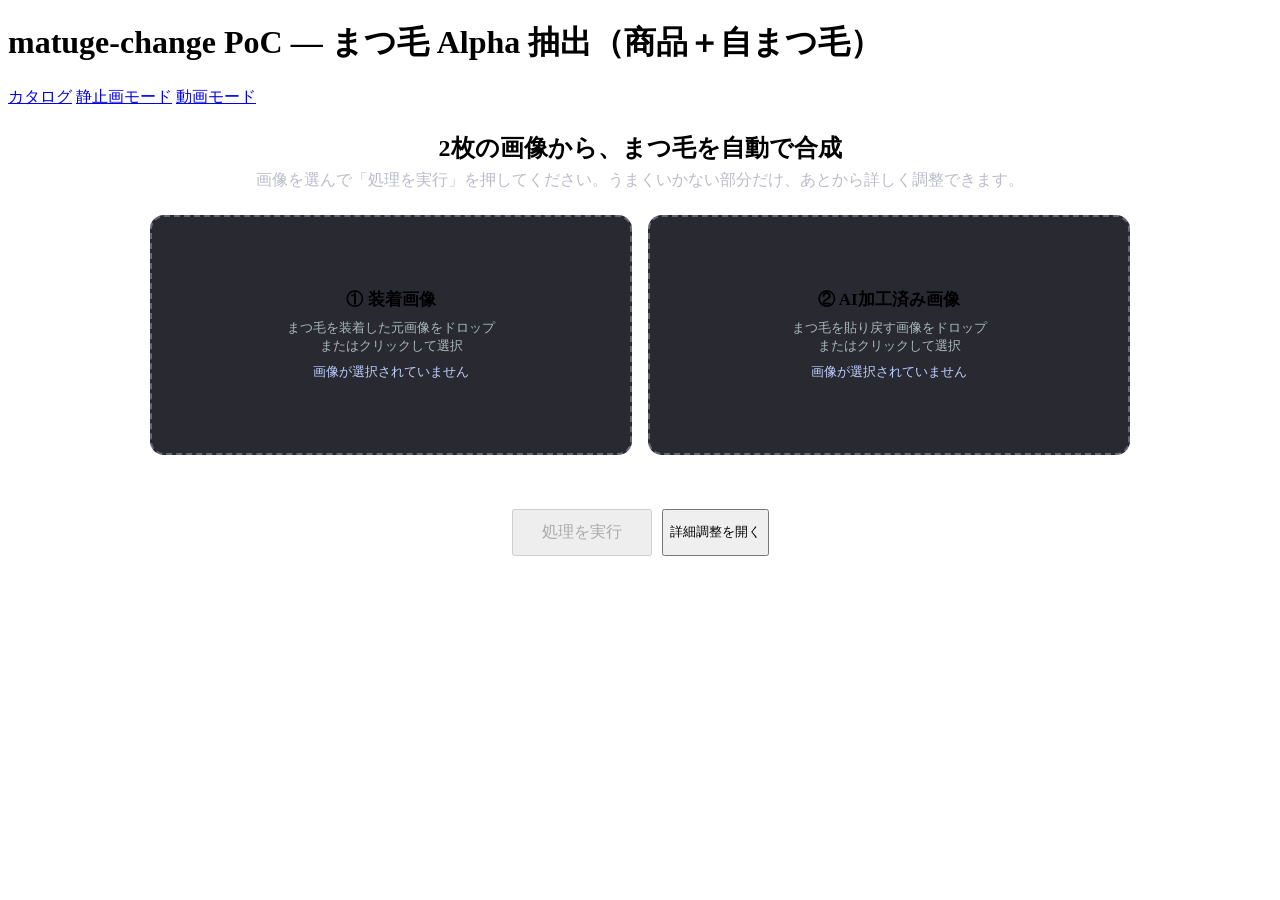
==== commit 348bb3ea: "静止画モードに簡易フローを追加" ====
--- a/frontend/extract.html
+++ b/frontend/extract.html
@@ -30,6 +30,51 @@
   #fitCanvas { display: none; z-index: 4; pointer-events: none; }
   #fitControls { color: #ffd; }
   #roiHint { font-size: 13px; color: #ffd; }
+  #simpleMode { max-width: 980px; margin: 24px auto; padding: 0 16px; text-align: center; }
+  #simpleMode h2 { margin-bottom: 6px; }
+  #simpleMode > p { color: #bbc; margin-top: 0; }
+  .simple-inputs { display: grid; grid-template-columns: repeat(2, minmax(0, 1fr)); gap: 16px; margin: 24px 0; }
+  .drop-zone { min-height: 240px; border: 2px dashed #667; border-radius: 14px; background: #292932;
+    padding: 18px; box-sizing: border-box; cursor: pointer; display: flex; flex-direction: column;
+    align-items: center; justify-content: center; gap: 8px; transition: border-color .15s, background .15s; }
+  .drop-zone:hover, .drop-zone.dragging { border-color: #7d96ff; background: #303443; }
+  .drop-zone.has-file { border-style: solid; border-color: #5c78e8; }
+  .drop-zone strong { font-size: 17px; }
+  .drop-zone .drop-help { color: #abb; font-size: 13px; }
+  .drop-zone .file-name { color: #bcd0ff; font-size: 13px; overflow-wrap: anywhere; }
+  .drop-zone img { display: block; max-width: 100%; height: 130px; object-fit: contain; border-radius: 8px; }
+  .drop-zone img[hidden] { display: none; }
+  .simple-actions { display: flex; flex-wrap: wrap; justify-content: center; gap: 10px; }
+  #simpleRun { font-size: 16px; padding: 11px 28px; }
+  #simpleError { min-height: 20px; color: #ffb3b3; margin: 10px 0; }
+  #simpleResult { max-width: 980px; margin: 16px auto 8px; padding: 16px; text-align: center;
+    border: 1px solid #435; border-radius: 10px; background: #262b2b; }
+  #simpleResult h2 { margin: 0 0 8px; }
+  #simpleDownload { display: inline-block; background: #4a6cf7; color: #fff; border-radius: 6px;
+    padding: 8px 16px; font-size: 13px; text-decoration: none; }
+  #advancedMode { border-top: 1px solid #3b3b46; }
+  #advancedModeHeader { padding: 10px 16px; display: flex; justify-content: space-between; align-items: center; }
+  #advancedModeHeader h2 { font-size: 16px; margin: 0; }
+  dialog#processModal { width: min(460px, calc(100vw - 32px)); border: 1px solid #596070; border-radius: 14px;
+    padding: 24px; background: #252630; color: #eee; box-sizing: border-box; }
+  dialog#processModal::backdrop { background: rgba(5, 7, 12, .78); }
+  #processModal h2 { margin-top: 0; }
+  #processSteps { list-style: none; padding: 0; margin: 18px 0; text-align: left; }
+  #processSteps li { color: #89909e; padding: 6px 0 6px 28px; position: relative; }
+  #processSteps li::before { content: '○'; position: absolute; left: 4px; }
+  #processSteps li.active { color: #fff; font-weight: 600; }
+  #processSteps li.active::before { content: '●'; color: #8ea4ff; }
+  #processSteps li.done { color: #aee5bd; }
+  #processSteps li.done::before { content: '✓'; }
+  #processProgress { height: 8px; background: #3b3d48; border-radius: 4px; overflow: hidden; }
+  #processProgressBar { height: 100%; width: 0; background: #6d88ff; transition: width .2s; }
+  #processMessage { min-height: 40px; margin: 14px 0 4px; color: #cbd4ff; }
+  #processMessage.error { color: #ffb3b3; }
+  #processActions { display: flex; flex-wrap: wrap; justify-content: flex-end; gap: 8px; margin-top: 12px; }
+  @media (max-width: 700px) {
+    .simple-inputs { grid-template-columns: 1fr; }
+    .drop-zone { min-height: 190px; }
+  }
 </style>
 </head>
 <body>
@@ -41,10 +86,53 @@
   <a href="/video.html">動画モード</a>
 </nav>
 
+<main id="simpleMode">
+  <h2>2枚の画像から、まつ毛を自動で合成</h2>
+  <p>画像を選んで「処理を実行」を押してください。うまくいかない部分だけ、あとから詳しく調整できます。</p>
+  <div class="simple-inputs">
+    <label class="drop-zone" id="dropWith" for="fileWith" tabindex="0">
+      <strong>① 装着画像</strong>
+      <span class="drop-help">まつ毛を装着した元画像をドロップ<br>またはクリックして選択</span>
+      <img id="previewWith" alt="装着画像のプレビュー" hidden>
+      <span class="file-name" id="nameWith">画像が選択されていません</span>
+      <input type="file" id="fileWith" accept="image/*" hidden>
+    </label>
+    <label class="drop-zone" id="dropEdited" for="fileEdited" tabindex="0">
+      <strong>② AI加工済み画像</strong>
+      <span class="drop-help">まつ毛を貼り戻す画像をドロップ<br>またはクリックして選択</span>
+      <img id="previewEdited" alt="AI加工済み画像のプレビュー" hidden>
+      <span class="file-name" id="nameEdited">画像が選択されていません</span>
+      <input type="file" id="fileEdited" accept="image/*" hidden>
+    </label>
+  </div>
+  <div id="simpleError" role="alert"></div>
+  <div class="simple-actions">
+    <button id="simpleRun" disabled>処理を実行</button>
+    <button id="simpleOpenAdvanced" class="secondary">詳細調整を開く</button>
+  </div>
+</main>
+
+<section id="simpleResult" hidden>
+  <h2>処理が完了しました</h2>
+  <p>仕上がりを確認し、必要な場合だけ詳細調整を開いてください。</p>
+  <div class="simple-actions">
+    <a id="simpleDownload" download="composite_on_edited.png">完成画像を保存</a>
+    <button id="simpleCompare" class="secondary">AI加工済み画像と比較</button>
+    <button id="resultOpenAdvanced" class="secondary">詳細調整を開く</button>
+    <button id="simpleRestart" class="secondary">別の画像でやり直す</button>
+  </div>
+</section>
+
+<section id="advancedMode" hidden>
+<div id="advancedModeHeader">
+  <h2>詳細調整</h2>
+  <button id="backToSimple" class="secondary">簡易モードへ戻る</button>
+</div>
+
 <div class="bar" id="controls">
   <fieldset class="group">
     <legend>① 入力と解析</legend>
-    <label>装着画像: <input type="file" id="fileWith" accept="image/*"></label>
+    <button id="changeWith" class="secondary">装着画像を変更</button>
     <label>未装着画像(任意): <input type="file" id="fileWithout" accept="image/*"></label>
     <label>目元の指定:
       <select id="roiMode">
@@ -83,7 +171,7 @@
 
   <fieldset class="group">
     <legend>③ AI加工画像へ再合成</legend>
-    <label>編集済み画像: <input type="file" id="fileEdited" accept="image/*"></label>
+    <button id="changeEdited" class="secondary">AI加工済み画像を変更</button>
     <span id="fitControls">
       <button id="btnFit" class="secondary">位置合わせ</button>
       <label>スケール <input id="fitScale" type="number" min="10" max="400" step="1" value="100">%</label>
@@ -111,10 +199,12 @@
     <button id="btnArchiveRestore" class="secondary" title="退避済みセッションをこのサーバへ復元">取り込み</button>
   </fieldset>
 </div>
-
-<div class="status" id="status">① 装着画像を選んで「解析開始」→ ② 必要ならブラシで補正して「Matting実行」→ ③ AI加工画像を選んで「再合成」。</div>
-
-<div class="bar" id="viewBar">
+</section>
+
+<section id="workspace" hidden>
+<div class="status" id="status" hidden>① 装着画像を選んで「解析開始」→ ② 必要ならブラシで補正して「Matting実行」→ ③ AI加工画像を選んで「再合成」。</div>
+
+<div class="bar" id="viewBar" hidden>
   <label>表示:
     <select id="layerSelect">
       <option value="" disabled selected>（画像を選ぶとプレビューできます）</option>
@@ -139,6 +229,25 @@
     <div id="roiOverlayB" class="roi-overlay"></div>
   </div>
 </div>
+</section>
+
+<dialog id="processModal" aria-labelledby="processTitle">
+  <h2 id="processTitle">画像を処理しています</h2>
+  <ol id="processSteps">
+    <li data-step="0">画像を確認しています</li>
+    <li data-step="1">目元を検出しています</li>
+    <li data-step="2">まつ毛を抽出しています</li>
+    <li data-step="3">加工画像に合成しています</li>
+    <li data-step="4">仕上がりを準備しています</li>
+  </ol>
+  <div id="processProgress"><div id="processProgressBar"></div></div>
+  <p id="processMessage" aria-live="polite">準備しています…</p>
+  <div id="processActions">
+    <button id="processRetry" class="secondary" hidden>もう一度実行</button>
+    <button id="processOpenAdvanced" class="secondary" hidden>詳細調整を開く</button>
+    <button id="processClose" hidden>結果を確認</button>
+  </div>
+</dialog>
 
 <script>
 const state = {
@@ -146,7 +255,7 @@
   strokes: [], current: null, supabase: null, channel: null,
   zoom: 1, localUrls: {}, roiA: null, roiB: null, activeRoi: null,
   fitMode: false, fitScale: 100, fitAngle: 0, fitFlip: false,
-  productBBox: null, fitCenter: null, fitDrag: null,
+  productBBox: null, fitCenter: null, fitDrag: null, simpleRunning: false, simpleFocusRect: null,
 };
 const TOOL_OF = { add: 'fg', unknown: 'unknown', remove: 'bg' };
 const COLOR_OF = { fg: '#ff2020', unknown: '#20c040', bg: '#2040ff' };
@@ -347,6 +456,90 @@
 document.getElementById('fileWithout').addEventListener('change', () => updateRoiHint());
 registerLocalPreview('fileEdited', 'local_edited');
 
+const simpleMode = document.getElementById('simpleMode');
+const advancedMode = document.getElementById('advancedMode');
+const workspace = document.getElementById('workspace');
+const simpleResult = document.getElementById('simpleResult');
+
+function updateSimpleRunAvailability() {
+  const ready = document.getElementById('fileWith').files[0]
+    && document.getElementById('fileEdited').files[0];
+  document.getElementById('simpleRun').disabled = !ready || state.simpleRunning;
+}
+
+function setupDropZone({ zoneId, inputId, previewId, nameId, layer }) {
+  const zone = document.getElementById(zoneId);
+  const input = document.getElementById(inputId);
+  const preview = document.getElementById(previewId);
+  const name = document.getElementById(nameId);
+  const showFile = () => {
+    const file = input.files[0];
+    if (!file) {
+      preview.hidden = true;
+      name.textContent = '画像が選択されていません';
+      zone.classList.remove('has-file');
+      updateSimpleRunAvailability();
+      return;
+    }
+    preview.src = state.localUrls[layer];
+    preview.hidden = false;
+    name.textContent = file.name;
+    zone.classList.add('has-file');
+    document.getElementById('simpleError').textContent = '';
+    updateSimpleRunAvailability();
+  };
+  input.addEventListener('change', showFile);
+  zone.addEventListener('dragover', (e) => { e.preventDefault(); zone.classList.add('dragging'); });
+  zone.addEventListener('dragleave', () => zone.classList.remove('dragging'));
+  zone.addEventListener('drop', (e) => {
+    e.preventDefault();
+    zone.classList.remove('dragging');
+    const file = e.dataTransfer.files[0];
+    if (!file || !file.type.startsWith('image/')) {
+      document.getElementById('simpleError').textContent = 'このファイルは画像ではありません。画像ファイルを選択してください。';
+      return;
+    }
+    const transfer = new DataTransfer();
+    transfer.items.add(file);
+    input.files = transfer.files;
+    input.dispatchEvent(new Event('change', { bubbles: true }));
+  });
+  zone.addEventListener('keydown', (e) => {
+    if (e.key === 'Enter' || e.key === ' ') { e.preventDefault(); input.click(); }
+  });
+}
+
+setupDropZone({
+  zoneId: 'dropWith', inputId: 'fileWith', previewId: 'previewWith', nameId: 'nameWith', layer: 'local_with',
+});
+setupDropZone({
+  zoneId: 'dropEdited', inputId: 'fileEdited', previewId: 'previewEdited', nameId: 'nameEdited', layer: 'local_edited',
+});
+
+function openAdvancedMode() {
+  simpleMode.hidden = true;
+  advancedMode.hidden = false;
+  workspace.hidden = false;
+  document.getElementById('status').hidden = false;
+  document.getElementById('viewBar').hidden = false;
+  const modal = document.getElementById('processModal');
+  if (modal.open) modal.close();
+  updateFitAvailability();
+}
+
+document.getElementById('simpleOpenAdvanced').onclick = openAdvancedMode;
+document.getElementById('resultOpenAdvanced').onclick = openAdvancedMode;
+document.getElementById('processOpenAdvanced').onclick = openAdvancedMode;
+document.getElementById('backToSimple').onclick = () => {
+  advancedMode.hidden = true;
+  simpleMode.hidden = false;
+  document.getElementById('status').hidden = true;
+  document.getElementById('viewBar').hidden = true;
+  workspace.hidden = simpleResult.hidden;
+};
+document.getElementById('changeWith').onclick = () => document.getElementById('fileWith').click();
+document.getElementById('changeEdited').onclick = () => document.getElementById('fileEdited').click();
+
 // 横顔・目のアップは顔検出が効かないため、元画像上でドラッグした矩形を目元ROIとして送る
 const roiModeSelect = document.getElementById('roiMode');
 const roiControls = document.getElementById('roiControls');
@@ -731,27 +924,19 @@
   else if (k === 'y' || (k === 'z' && e.shiftKey)) { e.preventDefault(); redoPaint(); }
 });
 
-document.getElementById('btnUpload').onclick = async () => {
+async function createSession() {
   const fw = document.getElementById('fileWith').files[0];
-  if (!fw) { status('装着画像を選択してください'); return; }
+  if (!fw) throw new Error('装着画像を選択してください');
   const fd = new FormData();
   fd.append('image_with', fw);
   const fo = document.getElementById('fileWithout').files[0];
   if (fo) fd.append('image_without', fo);
   if (isManualRoi()) {
-    if (!state.roiA) { status('ROI-A 指定を押して装着画像でROIを囲んでください'); return; }
+    if (!state.roiA) throw new Error('ROI-A 指定を押して装着画像でROIを囲んでください');
     fd.append('roi_rect', state.roiA.map(Math.round).join(','));
   }
   status(isManualRoi() ? '解析中…（手動ROI・差分計算）' : '解析中…（顔検出・位置合わせ・差分計算）');
-  let data;
-  try {
-    data = await postForm('/api/session', fd);
-  } catch (e) {
-    // 横顔・目のアップで顔検出が失敗するのは想定内。行き止まりにせず手動ROIに誘導する
-    if (!isManualRoi() && /no face/.test(e.message)) { fallbackToManualRoi(); return; }
-    status('エラー: ' + e.message);
-    return;
-  }
+  const data = await postForm('/api/session', fd);
   state.session = data.session_id;
   state.w = data.width; state.h = data.height;
   state.strokes = [];
@@ -761,9 +946,20 @@
   state.fitMode = false;
   resetHistory();
   pctx.clearRect(0, 0, 4096, 4096);
-  setLayerOptions(data.layers);
+  await setLayerOptions(data.layers);
   document.getElementById('sessionId').value = data.session_id;
   status(`解析完了 (session ${data.session_id})。Probability を確認し、必要ならブラシで補正して Matting を実行してください。`);
+  return data;
+}
+
+document.getElementById('btnUpload').onclick = async () => {
+  try {
+    await createSession();
+  } catch (e) {
+    // 横顔・目のアップで顔検出が失敗するのは想定内。行き止まりにせず手動ROIに誘導する
+    if (!isManualRoi() && /no face/.test(e.message)) { fallbackToManualRoi(); return; }
+    status('エラー: ' + e.message);
+  }
 };
 
 document.getElementById('layerSelect').onchange = (e) => showLayer(e.target.value);
@@ -911,14 +1107,13 @@
   persistStrokes();
 });
 
-document.getElementById('btnRecompose').onclick = async () => {
-  if (!state.session) { status('まだセッションがありません。装着画像を選んで「解析開始」を押してください'); return; }
+async function recompose() {
+  if (!state.session) throw new Error('まだセッションがありません。装着画像を選んで「解析開始」を押してください');
   const fe = document.getElementById('fileEdited').files[0];
-  if (!fe) { status('編集済み画像を選択してください'); return; }
+  if (!fe) throw new Error('AI加工済み画像を選択してください');
   if (isManualRoi() && !state.roiB) {
-    status('加工画像で ROI-B を指定してください');
     armRoi('b');
-    return;
+    throw new Error('加工画像で ROI-B を指定してください');
   }
   status(isManualRoi() ? '再合成中…（ROI-Bへ貼付）' : '再合成中…（顔検出・位置合わせ・Alpha合成）');
   const fd = new FormData();
@@ -933,30 +1128,34 @@
     fd.append('angle', String(state.fitAngle));
     fd.append('flip', String(state.fitFlip));
   }
-  try {
-    const result = await postForm('/api/recompose', fd);
-    if (result.dest_rect) {
-      state.roiB = result.dest_rect;
-      state.fitScale = 100;
-      initializeFitCenter(true);
-      document.getElementById('fitScale').value = state.fitScale;
-    }
-    if (result.product_bbox) state.productBBox = result.product_bbox;
-    state.fitAngle = result.angle || 0;
-    state.fitFlip = !!result.flip;
-  } catch (e) {
-    status('エラー: ' + e.message);
-    return;
-  }
+  const result = await postForm('/api/recompose', fd);
+  if (result.dest_rect) {
+    state.roiB = result.dest_rect;
+    state.fitScale = 100;
+    initializeFitCenter(true);
+    document.getElementById('fitScale').value = state.fitScale;
+  }
+  if (result.product_bbox) state.productBBox = result.product_bbox;
+  state.fitAngle = result.angle || 0;
+  state.fitFlip = !!result.flip;
   const sel = document.getElementById('layerSelect');
   const layers = [...sel.options].map(o => o.value);
   if (!layers.includes('source_edited')) layers.push('source_edited');
   if (!layers.includes('composite_on_edited')) layers.push('composite_on_edited');
-  setLayerOptions(layers);
+  await setLayerOptions(layers);
   sel.value = 'composite_on_edited';
-  showLayer('composite_on_edited');
+  await showLayer('composite_on_edited');
   updateFitHint();
   status('再合成完了。「表示中レイヤーを保存」でダウンロードできます。');
+  return result;
+}
+
+document.getElementById('btnRecompose').onclick = async () => {
+  try {
+    await recompose();
+  } catch (e) {
+    status('エラー: ' + e.message);
+  }
 };
 
 const setProgress = (pct) => document.getElementById('progressBar').style.width = `${pct}%`;
@@ -970,6 +1169,7 @@
 
 function onJobUpdate(job, resolve) {
   setProgress(job.progress);
+  if (state.simpleRunning && job.status === 'running') setSimpleStage(2, job.progress);
   if (job.status === 'running') status(`Matting 実行中… ${job.stage || ''} ${job.progress}%`);
   if (job.status === 'done' || job.status === 'failed') resolve(job);
 }
@@ -995,8 +1195,8 @@
   }
 }
 
-document.getElementById('btnMatte').onclick = async () => {
-  if (!state.session) { status('まだセッションがありません。装着画像を選んで「解析開始」を押してください'); return; }
+async function runMatting() {
+  if (!state.session) throw new Error('まだセッションがありません。装着画像を選んで「解析開始」を押してください');
   status('Matting をキューに投入中…');
   setProgress(0);
   document.getElementById('btnMatte').disabled = true;
@@ -1007,26 +1207,164 @@
   const blank = !paintBackup || paintBackup.data.every((v, i) => (i % 4 !== 3) || v === 0);
   if (!blank) fd.append('constraints_png', paintCanvas.toDataURL('image/png'));
   try {
-    let jobId;
-    try {
-      ({ job_id: jobId } = await postForm('/api/matte/jobs', fd));
-    } catch (e) {
-      status('エラー: ' + e.message);
-      return;
-    }
+    const { job_id: jobId } = await postForm('/api/matte/jobs', fd);
     const job = state.supabase ? await followWithRealtime(jobId) : await followWithPolling(jobId);
-    if (job.status === 'failed') { status('Matting 失敗: ' + job.error); return; }
+    if (job.status === 'failed') throw new Error('Matting 失敗: ' + job.error);
     const prev = [...document.getElementById('layerSelect').options].map(o => o.value);
     const base = ['roi_a'];
     if (document.getElementById('fileWithout').files[0] || prev.includes('roi_b')) base.push('roi_b');
     const layers = [...base, ...prev.filter(isSourceLayer), 'difference', 'probability', ...job.result.layers];
     if (prev.includes('composite_on_edited')) layers.push('composite_on_edited');
-    setLayerOptions(layers);
+    await setLayerOptions(layers);
     status(`Matting 完了。再合成誤差 (mean abs, 0-255): ${job.result.reconstruction_error.toFixed(2)}`);
+    return job;
   } finally {
     document.getElementById('btnMatte').disabled = false;
     setProgress(0);
   }
+}
+
+document.getElementById('btnMatte').onclick = async () => {
+  try {
+    await runMatting();
+  } catch (e) {
+    status('エラー: ' + e.message);
+  }
+};
+
+const processModal = document.getElementById('processModal');
+const processMessage = document.getElementById('processMessage');
+
+function setSimpleStage(active, jobProgress = null) {
+  const bases = [5, 20, 35, 80, 95];
+  for (const item of document.querySelectorAll('#processSteps li')) {
+    const step = Number(item.dataset.step);
+    item.classList.toggle('done', step < active);
+    item.classList.toggle('active', step === active);
+  }
+  const pct = active === 2 && jobProgress !== null ? 35 + jobProgress * .4 : bases[active];
+  document.getElementById('processProgressBar').style.width = `${Math.min(100, pct)}%`;
+  const current = document.querySelector(`#processSteps li[data-step="${active}"]`);
+  if (current) processMessage.textContent = current.textContent;
+}
+
+function openProcessModal() {
+  document.getElementById('processTitle').textContent = '画像を処理しています';
+  processMessage.classList.remove('error');
+  document.getElementById('processRetry').hidden = true;
+  document.getElementById('processOpenAdvanced').hidden = true;
+  document.getElementById('processClose').hidden = true;
+  for (const item of document.querySelectorAll('#processSteps li')) item.className = '';
+  document.getElementById('processProgressBar').style.width = '0%';
+  if (!processModal.open) processModal.showModal();
+}
+
+processModal.addEventListener('cancel', (e) => {
+  if (state.simpleRunning) e.preventDefault();
+});
+
+function focusSimpleResult(focusRect) {
+  const valid = Array.isArray(focusRect) && focusRect.length === 4;
+  const rect = valid ? focusRect : [0, 0, baseCanvas.width, baseCanvas.height];
+  state.simpleFocusRect = rect;
+  const width = Math.max(1, rect[2] - rect[0]);
+  const height = Math.max(1, rect[3] - rect[1]);
+  // Keep the actual pixels readable, while leaving enough surrounding eye context in view.
+  const focusZoom = Math.min(stage.clientWidth / (width * 1.25), stage.clientHeight / (height * 1.5));
+  setZoom(Math.min(4, Math.max(1, focusZoom)));
+  requestAnimationFrame(() => {
+    const centerX = (rect[0] + rect[2]) / 2 * state.zoom;
+    const centerY = (rect[1] + rect[3]) / 2 * state.zoom;
+    stage.scrollLeft = Math.max(0, centerX - stage.clientWidth / 2);
+    stage.scrollTop = Math.max(0, centerY - stage.clientHeight / 2);
+  });
+}
+
+function explainSimpleError(error) {
+  const message = error.message || String(error);
+  if (/no face detected in the worn image/.test(message))
+    return '装着画像から顔を検出できませんでした。詳細調整で目元の範囲を指定してください。';
+  if (/no face detected in the edited image/.test(message))
+    return 'AI加工済み画像から顔を検出できませんでした。詳細調整で貼り付け先を指定してください。';
+  if (/Matting/.test(message))
+    return 'まつ毛の抽出を完了できませんでした。詳細調整で範囲やブラシを確認してください。';
+  return `処理を完了できませんでした。もう一度試すか、詳細調整を開いてください。\n${message}`;
+}
+
+async function runSimpleFlow() {
+  if (state.simpleRunning) return;
+  const worn = document.getElementById('fileWith').files[0];
+  const edited = document.getElementById('fileEdited').files[0];
+  if (!worn || !edited) {
+    document.getElementById('simpleError').textContent = '装着画像とAI加工済み画像の両方を選択してください。';
+    return;
+  }
+  state.simpleRunning = true;
+  updateSimpleRunAvailability();
+  simpleResult.hidden = true;
+  document.getElementById('simpleError').textContent = '';
+  roiModeSelect.value = 'auto';
+  updateRoiHint();
+  openProcessModal();
+  try {
+    setSimpleStage(0);
+    await Promise.resolve();
+    setSimpleStage(1);
+    await createSession();
+    setSimpleStage(2, 0);
+    await runMatting();
+    setSimpleStage(3);
+    const recomposeResult = await recompose();
+    setSimpleStage(4);
+    await showLayer('composite_on_edited');
+    focusSimpleResult(recomposeResult.focus_rect);
+    for (const item of document.querySelectorAll('#processSteps li')) {
+      item.classList.remove('active'); item.classList.add('done');
+    }
+    document.getElementById('processProgressBar').style.width = '100%';
+    document.getElementById('processTitle').textContent = '処理が完了しました';
+    processMessage.textContent = '完成画像を表示しました。仕上がりを確認してください。';
+    document.getElementById('processClose').hidden = false;
+    document.getElementById('simpleDownload').href = `/api/image/${state.session}/composite_on_edited`;
+    simpleResult.hidden = false;
+    workspace.hidden = false;
+  } catch (e) {
+    if (/no face detected in the worn image/.test(e.message) && !isManualRoi()) fallbackToManualRoi();
+    if (/no face detected in the edited image/.test(e.message)) {
+      roiModeSelect.value = 'manual';
+      updateRoiHint();
+    }
+    document.getElementById('processTitle').textContent = '処理を完了できませんでした';
+    processMessage.textContent = explainSimpleError(e);
+    processMessage.classList.add('error');
+    document.getElementById('processRetry').hidden = false;
+    document.getElementById('processOpenAdvanced').hidden = false;
+  } finally {
+    state.simpleRunning = false;
+    updateSimpleRunAvailability();
+  }
+}
+
+document.getElementById('simpleRun').onclick = runSimpleFlow;
+document.getElementById('processRetry').onclick = () => {
+  processModal.close();
+  runSimpleFlow();
+};
+document.getElementById('processClose').onclick = () => {
+  processModal.close();
+  simpleResult.scrollIntoView({ behavior: 'smooth', block: 'start' });
+};
+document.getElementById('simpleCompare').onclick = async (e) => {
+  const showingResult = state.layer === 'composite_on_edited';
+  await showLayer(showingResult ? 'source_edited' : 'composite_on_edited');
+  if (!showingResult) focusSimpleResult(state.simpleFocusRect);
+  e.target.textContent = showingResult ? '完成画像に戻る' : 'AI加工済み画像と比較';
+};
+document.getElementById('simpleRestart').onclick = () => {
+  simpleResult.hidden = true;
+  workspace.hidden = true;
+  simpleMode.scrollIntoView({ behavior: 'smooth', block: 'start' });
+  document.getElementById('fileWith').click();
 };
 
 const catalogInfo = (msg) => document.getElementById('catalogInfo').textContent = msg;
